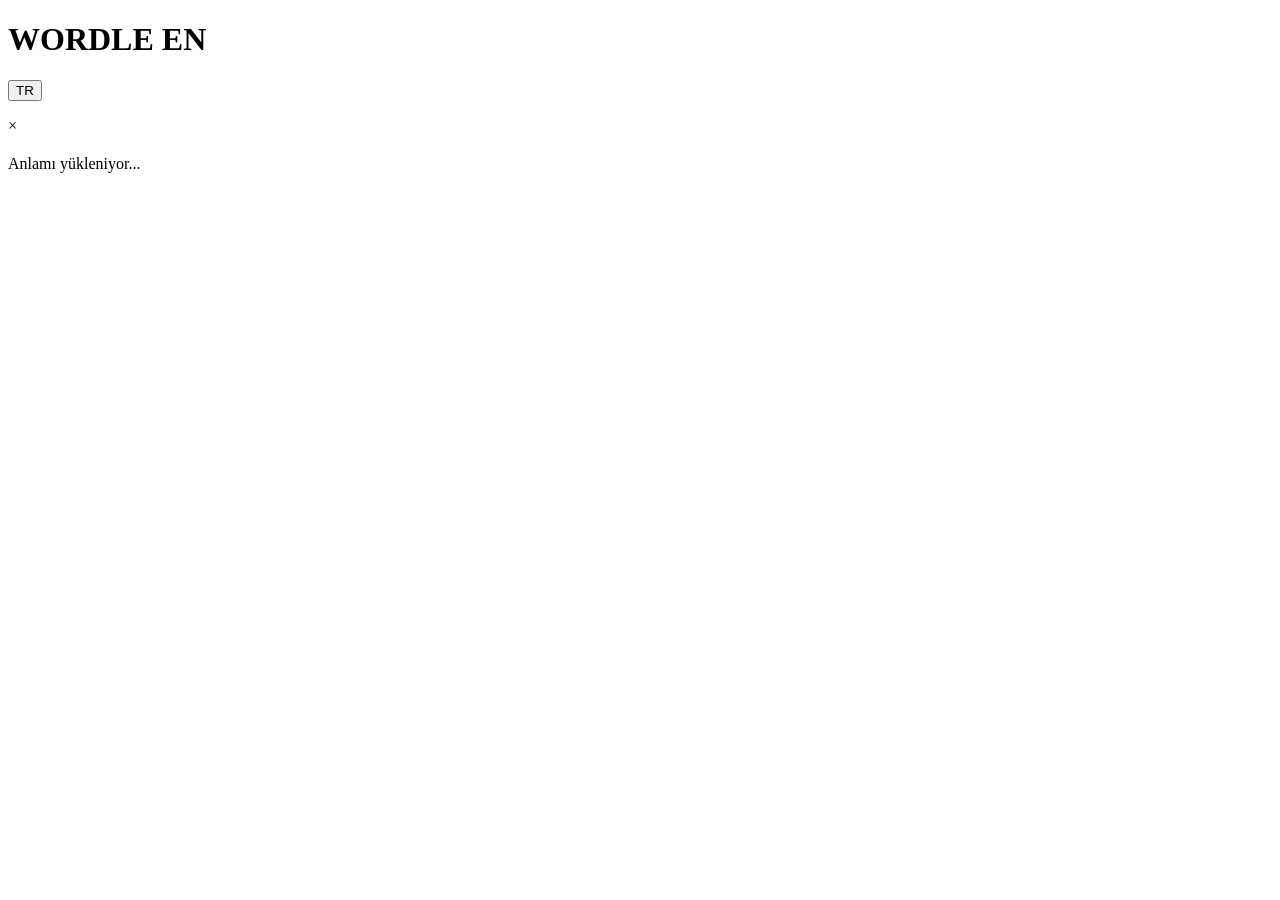
==== wordle-en/index.html @ e70cf65c "Merge pull request #1 from VolkanDurmaz/main Update 2" ====
<!DOCTYPE html>
<html lang="tr">

<head>
    <meta charset="UTF-8">
    <meta name="viewport" content="width=device-width, initial-scale=1.0">
    <title>Wordle 1.0</title>
    <link rel="stylesheet" href="/wordle/style.css?v=1.1.7">
</head>

<body>

    <div class="header-container">
    <h1>WORDLE EN</h1>
    <button id="lang-btn" class="lang-button">TR</button>
</div>
    <div id="game-board"></div>

    <div id="keyboard" style="margin-top: 10px;"></div>

    <p id="message"></p>

    <div id="word-info-modal" class="modal hidden">
    <div class="modal-content">
        <span id="close-modal">&times;</span>
        <p id="message"></p>
        <h2 id="modal-word"></h2>
        <p id="modal-meaning">Anlamı yükleniyor...</p>
        <div id="modal-action"></div>
    </div>
</div>

    <script src="/wordle/wordle.js" type="module"></script>

</body>

</html>
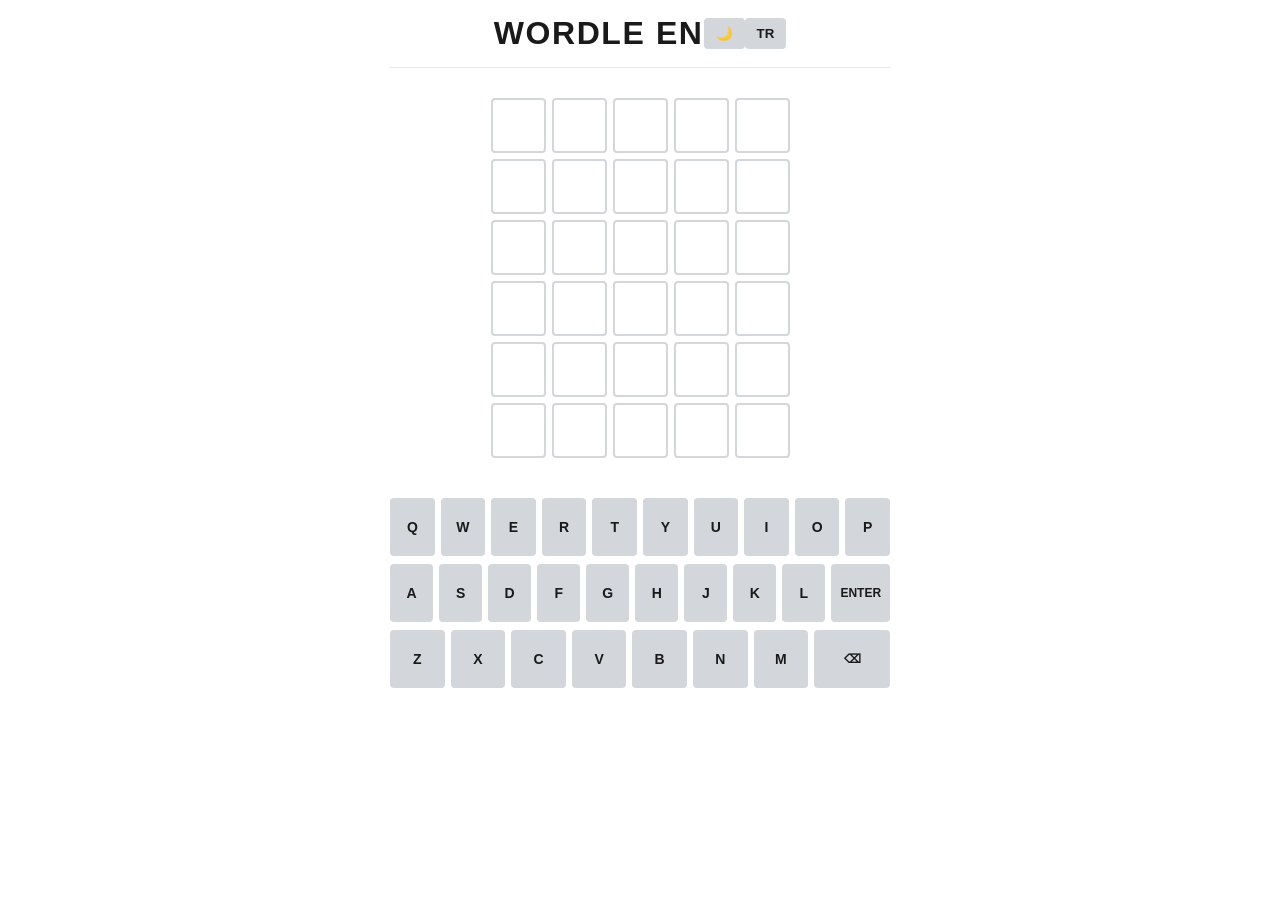
==== commit 370e5de0: "dark mode eklendi." ====
--- a/wordle-en/index.html
+++ b/wordle-en/index.html
@@ -5,14 +5,14 @@
     <meta charset="UTF-8">
     <meta name="viewport" content="width=device-width, initial-scale=1.0">
     <title>Wordle 1.0</title>
-    <link rel="stylesheet" href="/wordle/style.css?v=1.1.7">
+    <link rel="stylesheet" href="../style.css">
 </head>
 
 <body>
 
     <div class="header-container">
     <h1>WORDLE EN</h1>
-    <button id="lang-btn" class="lang-button">TR</button>
+    <button id="dark-mode-btn" class="lang-button">🌙</button> <button id="lang-btn" class="lang-button">TR</button>
 </div>
     <div id="game-board"></div>
 
@@ -30,7 +30,7 @@
     </div>
 </div>
 
-    <script src="/wordle/wordle.js" type="module"></script>
+    <script src="../wordle.js" type="module"></script>
 
 </body>
 
--- a/style.css
+++ b/style.css
@@ -0,0 +1,199 @@
+/* 1. RENK DEĞİŞKENLERİ VE TEMA AYARLARI */
+:root {
+    --bg-color: #ffffff;
+    --text-color: #1a1a1b;
+    --tile-border: #d3d6da;
+    --tile-bg: #ffffff;
+    --key-bg: #d3d6da;
+    --key-text: #1a1a1b;
+    --modal-bg: #ffffff;
+    --header-border: #e5e5e5;
+}
+
+/* Karanlık Tema Renkleri */
+body.dark-mode {
+    --bg-color: #121213;
+    --text-color: #ffffff;
+    --tile-border: #3a3a3c;
+    --tile-bg: #121213;
+    --key-bg: #818384;
+    --key-text: #ffffff;
+    --modal-bg: #121213;
+    --header-border: #3a3a3c;
+}
+
+/* 2. GENEL SAYFA YAPISI */
+body { 
+    font-family: 'Segoe UI', Roboto, Helvetica, Arial, sans-serif; 
+    display: flex; 
+    flex-direction: column; 
+    align-items: center; 
+    background-color: var(--bg-color); 
+    color: var(--text-color); 
+    margin: 0;
+    padding: 0;
+    transition: background-color 0.3s ease, color 0.3s ease;
+}
+
+.header-container {
+    display: flex;
+    justify-content: center;
+    align-items: center;
+    position: relative;
+    width: 100%;
+    max-width: 500px;
+    margin: 0 auto;
+    padding: 15px 0;
+    border-bottom: 1px solid var(--header-border);
+}
+
+h1 {
+    font-size: 2rem;
+    letter-spacing: 0.1rem;
+    margin: 0;
+}
+
+/* 3. OYUN TAHTASI (GAME BOARD) */
+#game-board { 
+    display: grid; 
+    grid-template-rows: repeat(6, 55px);
+    grid-template-columns: repeat(5, 55px);
+    gap: 6px; 
+    margin: 30px auto; 
+}
+
+.tile { 
+    width: 55px; 
+    height: 55px; 
+    border: 2px solid var(--tile-border); 
+    background-color: var(--tile-bg);
+    display: flex; 
+    align-items: center; 
+    justify-content: center; 
+    font-size: 2rem; 
+    font-weight: bold; 
+    text-transform: uppercase;
+    border-radius: 4px; 
+    box-sizing: border-box;
+    color: var(--text-color);
+}
+
+/* 4. KLAVYE YAPISI (KEYBOARD) */
+#keyboard {
+    margin-top: 50px; /* Tablo ile klavye arasındaki profesyonel boşluk */
+    display: flex;
+    flex-direction: column;
+    align-items: center;
+    gap: 8px;
+    width: 95%; 
+    max-width: 500px; 
+    padding: 0 10px;
+}
+
+.keyboard-row {
+    display: flex;
+    justify-content: center;
+    gap: 6px;
+    width: 100%;
+}
+
+.key {
+    font-weight: bold;
+    font-size: 14px;
+    height: 58px;
+    background-color: var(--key-bg);
+    color: var(--key-text);
+    border: none;
+    border-radius: 4px;
+    cursor: pointer;
+    flex: 1;
+    display: flex;
+    align-items: center;
+    justify-content: center;
+    transition: all 0.1s ease;
+    text-transform: uppercase;
+}
+
+.key-wide {
+    flex: 1.5; /* Enter ve Back tuşları daha geniş */
+    font-size: 12px;
+}
+
+/* 5. DURUM RENKLERİ (!important önceliği korundu) */
+.correct { background-color: #538d4e !important; border: none !important; color: white !important; }
+.present { background-color: #b59f3b !important; border: none !important; color: white !important; }
+.absent { background-color: #3a3a3c !important; border: none !important; color: white !important; }
+
+/* 6. TUŞ ETKİLEŞİMLERİ */
+.key:hover { opacity: 0.85; }
+.key:active { transform: scale(0.95); }
+
+/* 7. MODAL VE MESAJLAR */
+#message {
+    height: 30px;
+    font-weight: bold;
+    color: #ff4d4d;
+    margin: 10px 0;
+}
+
+.modal {
+    position: fixed;
+    bottom: -100%; 
+    left: 0;
+    width: 100%;
+    height: auto;
+    background-color: var(--modal-bg);
+    border-top: 2px solid var(--header-border);
+    transition: bottom 0.5s ease-out;
+    z-index: 1000;
+    padding: 20px;
+    box-sizing: border-box;
+}
+
+.modal.show { bottom: 0; }
+
+.modal-content {
+    max-width: 500px;
+    margin: 0 auto;
+    text-align: center;
+}
+
+/* 8. ANİMASYONLAR */
+.flip { animation: flip-animation 0.5s ease-in-out forwards; }
+
+@keyframes flip-animation {
+    0% { transform: rotateX(0); }
+    50% { transform: rotateX(90deg); }
+    100% { transform: rotateX(0); }
+}
+
+.shake { animation: shake 0.5s ease-in-out; }
+
+@keyframes shake {
+    10%, 90% { transform: translateX(-1px); }
+    20%, 80% { transform: translateX(2px); }
+    30%, 50%, 70% { transform: translateX(-4px); }
+    40%, 60% { transform: translateX(4px); }
+}
+
+/* 9. BUTONLAR */
+.lang-button {
+    background-color: var(--key-bg);
+    color: var(--key-text);
+    border: none;
+    padding: 8px 12px;
+    border-radius: 4px;
+    cursor: pointer;
+    font-weight: bold;
+    transition: background-color 0.2s;
+}
+
+/* MOBİL UYUMLULUK */
+@media (max-width: 480px) {
+    .key { height: 50px; font-size: 12px; }
+    #game-board { 
+        grid-template-rows: repeat(6, 50px);
+        grid-template-columns: repeat(5, 50px);
+    }
+    .tile { width: 50px; height: 50px; font-size: 1.5rem; }
+}
